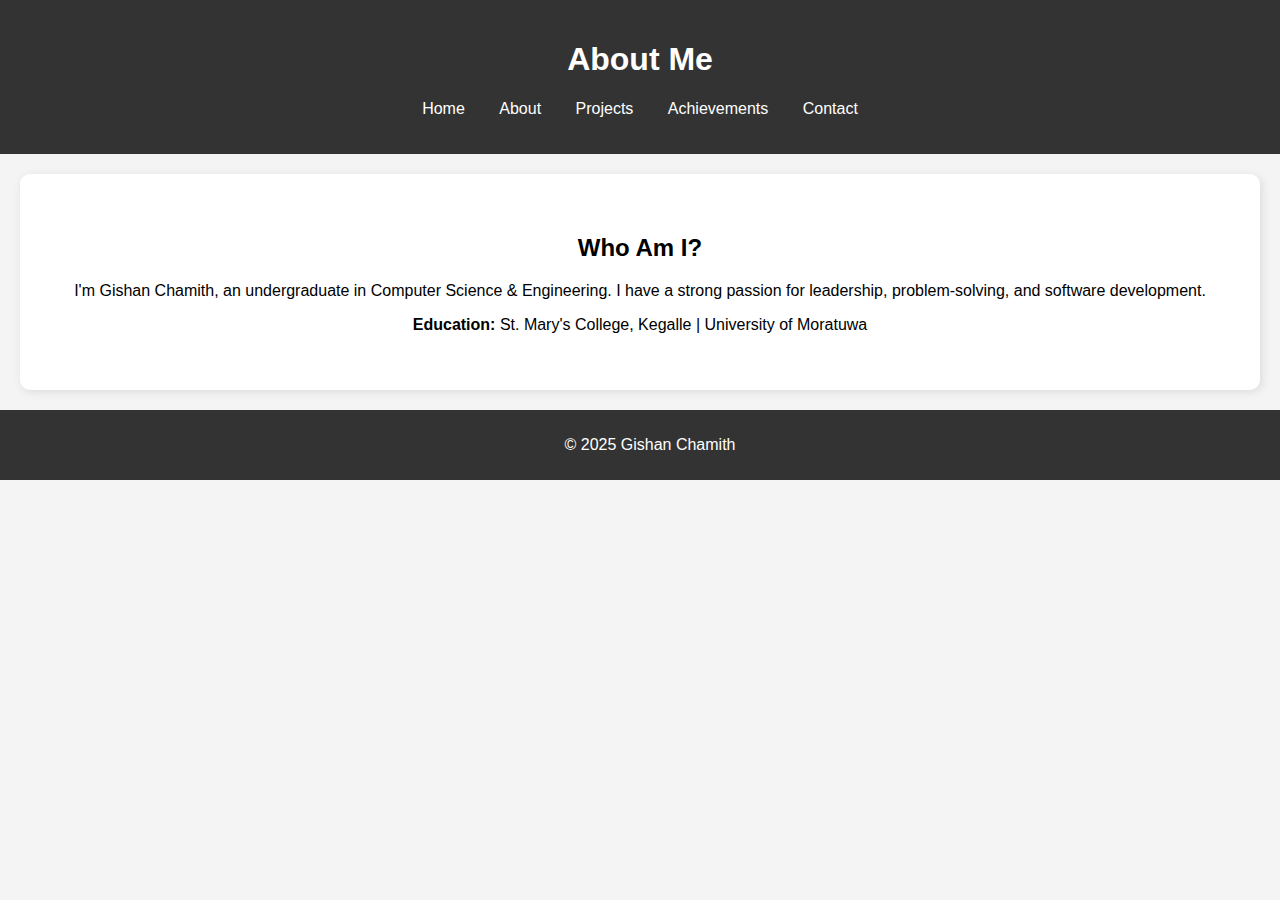
==== about.html @ 800e7233 "Add files via upload" ====
<!DOCTYPE html>
<html lang="en">
<head>
    <meta charset="UTF-8">
    <meta name="viewport" content="width=device-width, initial-scale=1.0">
    <title>About Me</title>
    <link rel="stylesheet" href="style.css">
</head>
<body>

    <header>
        <h1>About Me</h1>
        <nav>
            <ul>
                <li><a href="index.html">Home</a></li>
                <li><a href="about.html">About</a></li>
                <li><a href="projects.html">Projects</a></li>
                <li><a href="achievements.html">Achievements</a></li>
                <li><a href="contact.html">Contact</a></li>
            </ul>
        </nav>
    </header>

    <section>
        <h2>Who Am I?</h2>
        <p>I'm Gishan Chamith, an undergraduate in Computer Science & Engineering. 
           I have a strong passion for leadership, problem-solving, and software development.</p>
        <p><strong>Education:</strong> St. Mary's College, Kegalle | University of Moratuwa</p>
    </section>

    <footer>
        <p>© 2025 Gishan Chamith</p>
    </footer>

</body>
</html>
---- style.css ----
body {
    font-family: Arial, sans-serif;
    margin: 0;
    padding: 0;
    text-align: center;
    background-color: #f4f4f4;
}

header {
    background: #333;
    color: white;
    padding: 20px;
}

nav ul {
    list-style: none;
    padding: 0;
}

nav ul li {
    display: inline;
    margin: 0 15px;
}

nav ul li a {
    color: white;
    text-decoration: none;
}

section {
    padding: 40px;
    margin: 20px;
    background: white;
    border-radius: 10px;
    box-shadow: 2px 2px 10px rgba(0,0,0,0.1);
}

footer {
    background: #333;
    color: white;
    padding: 10px;
    position: relative;
    bottom: 0;
    width: 100%;
}
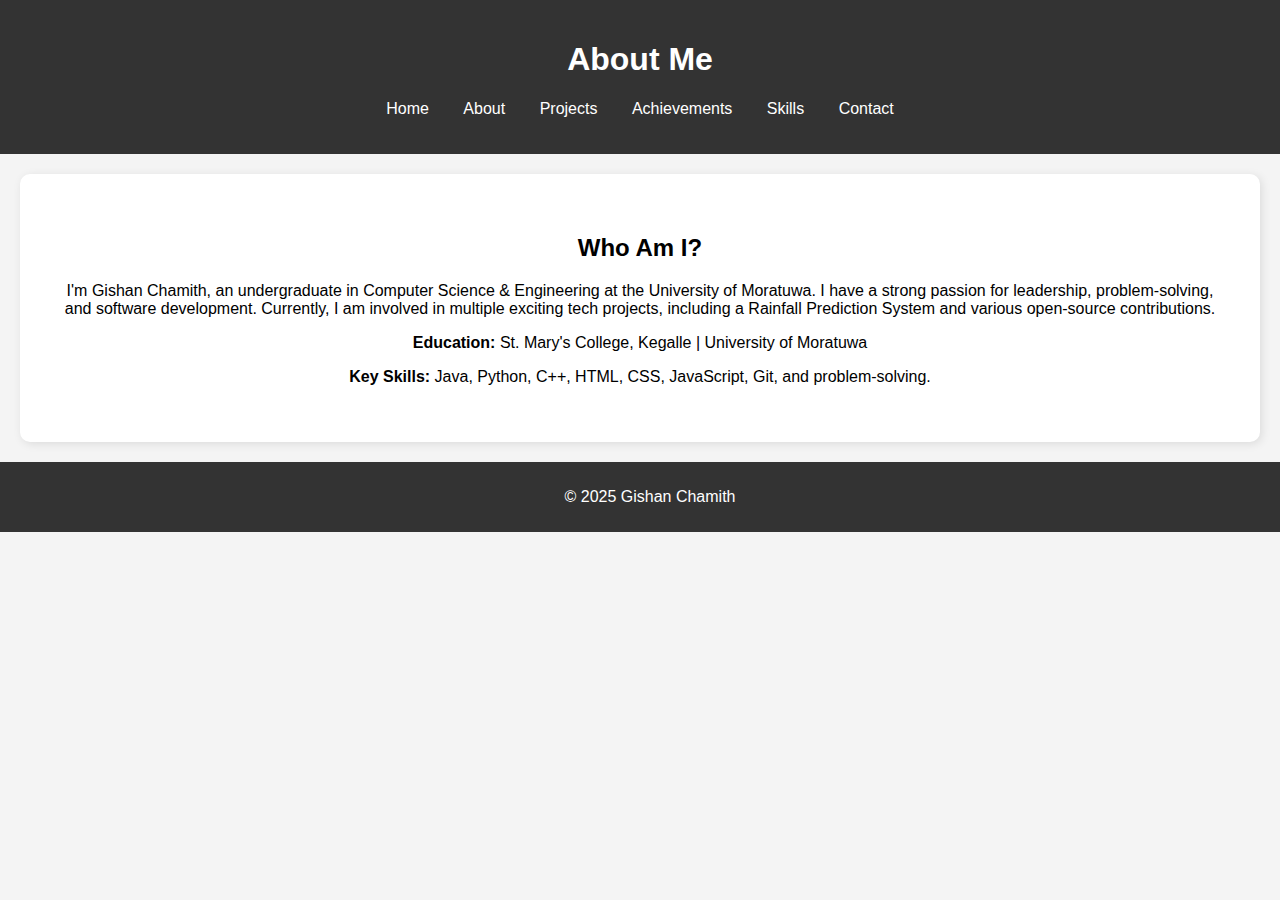
==== commit af419c0d: "Update about.html" ====
--- a/about.html
+++ b/about.html
@@ -16,6 +16,7 @@
                 <li><a href="about.html">About</a></li>
                 <li><a href="projects.html">Projects</a></li>
                 <li><a href="achievements.html">Achievements</a></li>
+                <li><a href="skills.html">Skills</a></li>
                 <li><a href="contact.html">Contact</a></li>
             </ul>
         </nav>
@@ -23,9 +24,9 @@
 
     <section>
         <h2>Who Am I?</h2>
-        <p>I'm Gishan Chamith, an undergraduate in Computer Science & Engineering. 
-           I have a strong passion for leadership, problem-solving, and software development.</p>
+        <p>I'm Gishan Chamith, an undergraduate in Computer Science & Engineering at the University of Moratuwa. I have a strong passion for leadership, problem-solving, and software development. Currently, I am involved in multiple exciting tech projects, including a Rainfall Prediction System and various open-source contributions.</p>
         <p><strong>Education:</strong> St. Mary's College, Kegalle | University of Moratuwa</p>
+        <p><strong>Key Skills:</strong> Java, Python, C++, HTML, CSS, JavaScript, Git, and problem-solving.</p>
     </section>
 
     <footer>
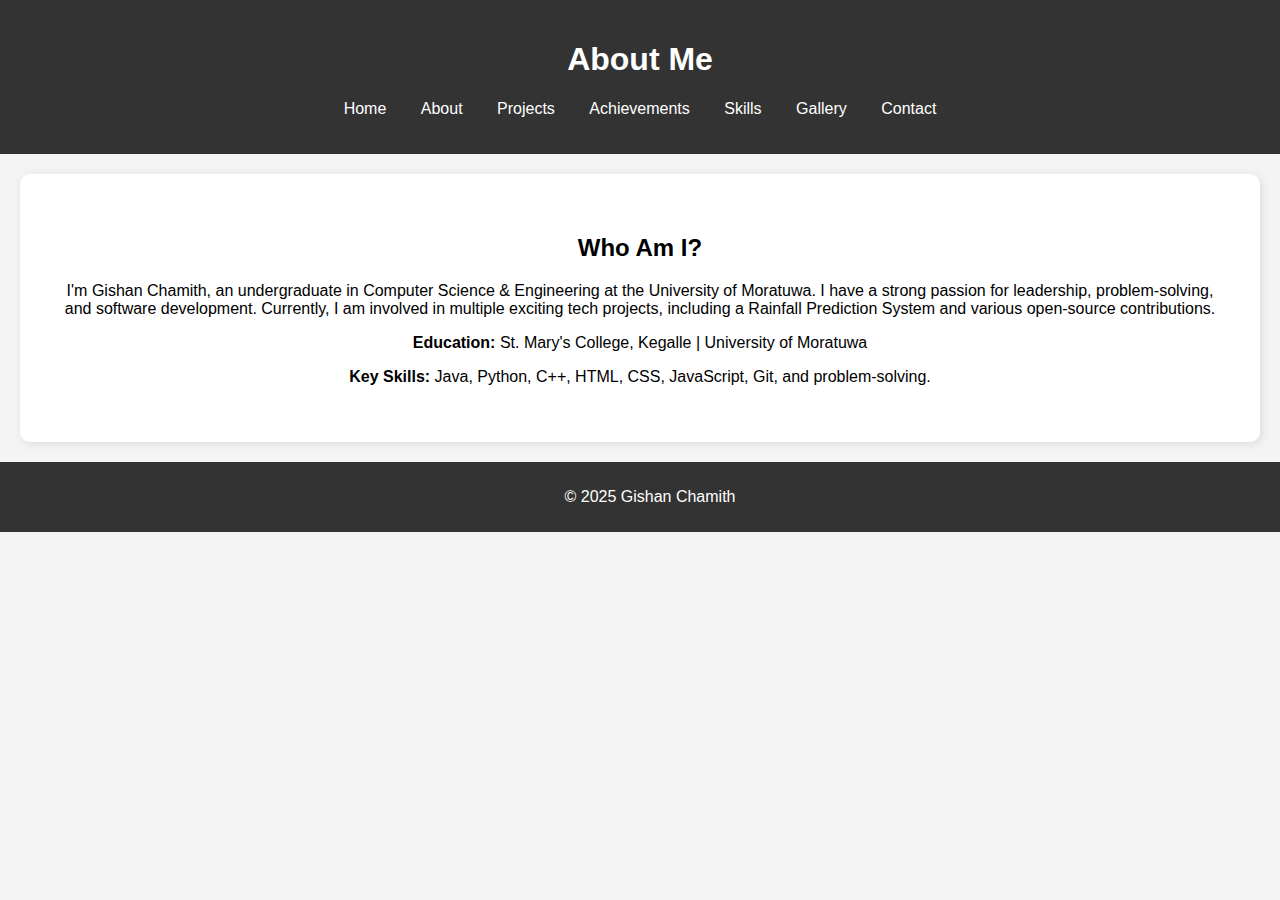
==== commit 6ad8d247: "update gallery" ====
--- a/about.html
+++ b/about.html
@@ -17,6 +17,7 @@
                 <li><a href="projects.html">Projects</a></li>
                 <li><a href="achievements.html">Achievements</a></li>
                 <li><a href="skills.html">Skills</a></li>
+                <li><a href="gallery.html">Gallery</a></li>
                 <li><a href="contact.html">Contact</a></li>
             </ul>
         </nav>
--- a/style.css
+++ b/style.css
@@ -43,3 +43,50 @@
     bottom: 0;
     width: 100%;
 }
+
+/* Gallery Styles */
+.gallery-container {
+    display: flex;
+    flex-direction: column;
+    align-items: center;
+    justify-content: center;
+}
+
+.slideshow {
+    position: relative;
+    max-width: 90%;
+    margin: auto;
+}
+
+.slideshow img {
+    width: 100%;
+    max-width: 600px;
+    height: auto;
+    border-radius: 10px;
+    box-shadow: 2px 2px 10px rgba(0,0,0,0.2);
+}
+
+.prev, .next {
+    position: absolute;
+    top: 50%;
+    transform: translateY(-50%);
+    background: rgba(0, 0, 0, 0.5);
+    color: white;
+    border: none;
+    padding: 10px;
+    cursor: pointer;
+    font-size: 20px;
+    border-radius: 5px;
+}
+
+.prev {
+    left: 0;
+}
+
+.next {
+    right: 0;
+}
+
+.prev:hover, .next:hover {
+    background: rgba(0, 0, 0, 0.8);
+}
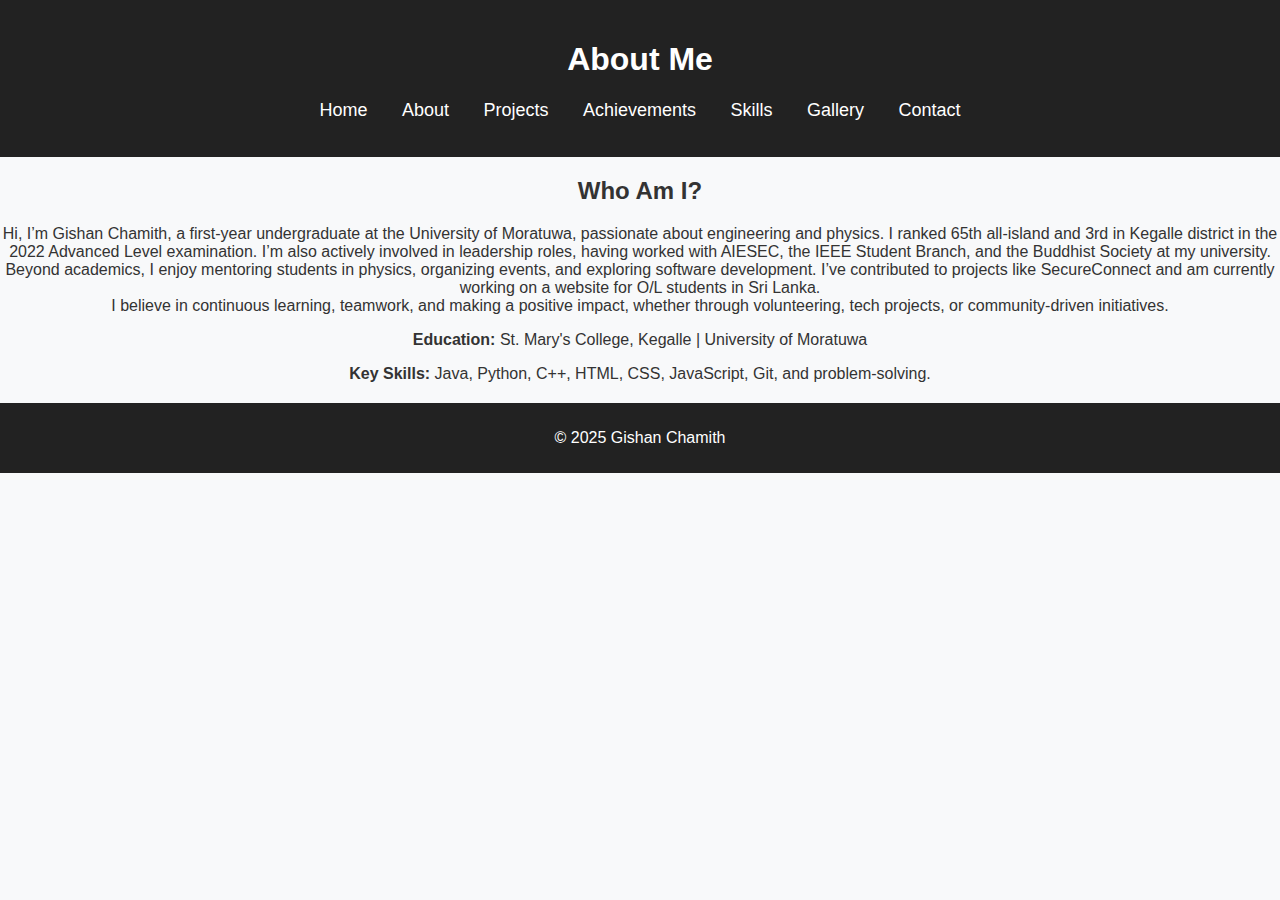
==== commit e78d865a: "my self" ====
--- a/about.html
+++ b/about.html
@@ -25,7 +25,13 @@
 
     <section>
         <h2>Who Am I?</h2>
-        <p>I'm Gishan Chamith, an undergraduate in Computer Science & Engineering at the University of Moratuwa. I have a strong passion for leadership, problem-solving, and software development. Currently, I am involved in multiple exciting tech projects, including a Rainfall Prediction System and various open-source contributions.</p>
+        <p>Hi, I’m Gishan Chamith, a first-year undergraduate at the University of Moratuwa, passionate about engineering and physics. I ranked 65th all-island and
+             3rd in Kegalle district in the 2022 Advanced Level examination.
+             I’m also actively involved in leadership roles, having worked with AIESEC, the IEEE Student Branch, and the Buddhist Society at my university.
+            Beyond academics, I enjoy mentoring students in physics, organizing events, and exploring software development. I’ve contributed to projects like SecureConnect 
+            and am currently working on a website for O/L students in Sri Lanka.
+            <br>
+            I believe in continuous learning, teamwork, and making a positive impact, whether through volunteering, tech projects, or community-driven initiatives.</p>
         <p><strong>Education:</strong> St. Mary's College, Kegalle | University of Moratuwa</p>
         <p><strong>Key Skills:</strong> Java, Python, C++, HTML, CSS, JavaScript, Git, and problem-solving.</p>
     </section>
--- a/style.css
+++ b/style.css
@@ -1,13 +1,16 @@
+/* General Styles */
 body {
-    font-family: Arial, sans-serif;
+    font-family: 'Poppins', Arial, sans-serif;
     margin: 0;
     padding: 0;
-    text-align: center;
-    background-color: #f4f4f4;
-}
-
+    background-color: #f8f9fa;
+    color: #333;
+    text-align: center;
+}
+
+/* Header */
 header {
-    background: #333;
+    background: #222;
     color: white;
     padding: 20px;
 }
@@ -15,6 +18,7 @@
 nav ul {
     list-style: none;
     padding: 0;
+    text-align: center;
 }
 
 nav ul li {
@@ -25,68 +29,197 @@
 nav ul li a {
     color: white;
     text-decoration: none;
-}
-
-section {
-    padding: 40px;
-    margin: 20px;
+    font-size: 18px;
+}
+
+nav ul li a:hover {
+    color: #ff9800;
+}
+
+/* Section Styling */
+#leadership-achievements {
+    max-width: 900px;
+    margin: 40px auto;
     background: white;
-    border-radius: 10px;
-    box-shadow: 2px 2px 10px rgba(0,0,0,0.1);
-}
-
-footer {
-    background: #333;
-    color: white;
-    padding: 10px;
-    position: relative;
-    bottom: 0;
-    width: 100%;
-}
-
-/* Gallery Styles */
+    padding: 30px;
+    border-radius: 10px;
+    box-shadow: 0px 4px 10px rgba(0, 0, 0, 0.1);
+}
+
+/* Headings */
+#leadership-achievements h2 {
+    font-size: 32px;
+    color: #222;
+    text-align: center;
+    border-bottom: 3px solid #ff9800;
+    padding-bottom: 10px;
+    margin-bottom: 20px;
+}
+
+#leadership-achievements h3 {
+    font-size: 24px;
+    color: #444;
+    margin-top: 30px;
+    display: inline-block;
+    border-left: 5px solid #ff9800;
+    padding-left: 10px;
+    text-align: center;
+}
+
+/* Lists */
+#leadership-achievements ul {
+    list-style-type: none;
+    padding: 0;
+    text-align: center;
+}
+
+/* List Items */
+#leadership-achievements li {
+    font-size: 18px;
+    margin: 20px auto;
+    padding: 15px;
+    background: #fff7e6;
+    border-left: 5px solid #ff9800;
+    border-radius: 8px;
+    box-shadow: 2px 2px 8px rgba(0, 0, 0, 0.1);
+    display: inline-block;
+    text-align: center;
+    width: 80%;
+}
+
+/* Strong Titles */
+#leadership-achievements li strong {
+    font-size: 20px;
+    color: #222;
+    display: block;
+}
+
+/* Paragraph */
+#leadership-achievements li p {
+    font-size: 16px;
+    color: #777;
+    margin-top: 5px;
+    text-align: center;
+}
+
+/* ====== Gallery Styles ====== */
 .gallery-container {
-    display: flex;
-    flex-direction: column;
-    align-items: center;
-    justify-content: center;
-}
-
+    max-width: 1000px;
+    margin: 40px auto;
+    background: white;
+    padding: 30px;
+    border-radius: 10px;
+    box-shadow: 0px 4px 10px rgba(0, 0, 0, 0.1);
+}
+
+.gallery-container h2 {
+    font-size: 32px;
+    color: #222;
+    border-bottom: 3px solid #ff9800;
+    padding-bottom: 10px;
+    margin-bottom: 20px;
+}
+
+/* Slideshow Styling */
 .slideshow {
     position: relative;
-    max-width: 90%;
+    width: 70%;
+    max-width: 900px;
     margin: auto;
+    overflow: hidden;
+    border-radius: 10px;
+    box-shadow: 2px 4px 10px rgba(0, 0, 0, 0.1);
 }
 
 .slideshow img {
     width: 100%;
-    max-width: 600px;
     height: auto;
     border-radius: 10px;
-    box-shadow: 2px 2px 10px rgba(0,0,0,0.2);
-}
-
-.prev, .next {
+}
+
+/* Navigation Buttons */
+.slideshow button {
     position: absolute;
     top: 50%;
     transform: translateY(-50%);
     background: rgba(0, 0, 0, 0.5);
     color: white;
     border: none;
+    padding: 10px 15px;
+    cursor: pointer;
+    font-size: 24px;
+    border-radius: 5px;
+}
+
+.prev {
+    left: 10px;
+}
+
+.next {
+    right: 10px;
+}
+
+.slideshow button:hover {
+    background: rgba(0, 0, 0, 0.8);
+}
+
+/* Contact Info Section */
+.contact-info {
+    background: #fff7e6;
+    padding: 20px;
+    border-radius: 10px;
+    box-shadow: 2px 4px 10px rgba(0, 0, 0, 0.1);
+    margin: 40px auto;
+    max-width: 600px;
+}
+
+.contact-info p {
+    font-size: 18px;
+    color: #333;
+    margin: 10px 0;
+}
+
+.contact-info a {
+    color: #ff9800;
+    text-decoration: none;
+    font-weight: bold;
+}
+
+.contact-info a:hover {
+    text-decoration: underline;
+}
+
+/* Footer */
+footer {
+    background: #222;
+    color: white;
     padding: 10px;
-    cursor: pointer;
-    font-size: 20px;
-    border-radius: 5px;
-}
-
-.prev {
-    left: 0;
-}
-
-.next {
-    right: 0;
-}
-
-.prev:hover, .next:hover {
-    background: rgba(0, 0, 0, 0.8);
-}
+    text-align: center;
+    margin-top: 20px;
+}
+
+/* Responsive Design */
+@media (max-width: 768px) {
+    #leadership-achievements, .gallery-container {
+        max-width: 95%;
+        padding: 20px;
+    }
+
+    #leadership-achievements li {
+        width: 95%;
+    }
+
+    .slideshow {
+        width: 90%;
+    }
+
+    .slideshow button {
+        padding: 8px 12px;
+        font-size: 18px;
+    }
+
+    .contact-info {
+        max-width: 90%;
+        padding: 15px;
+    }
+}
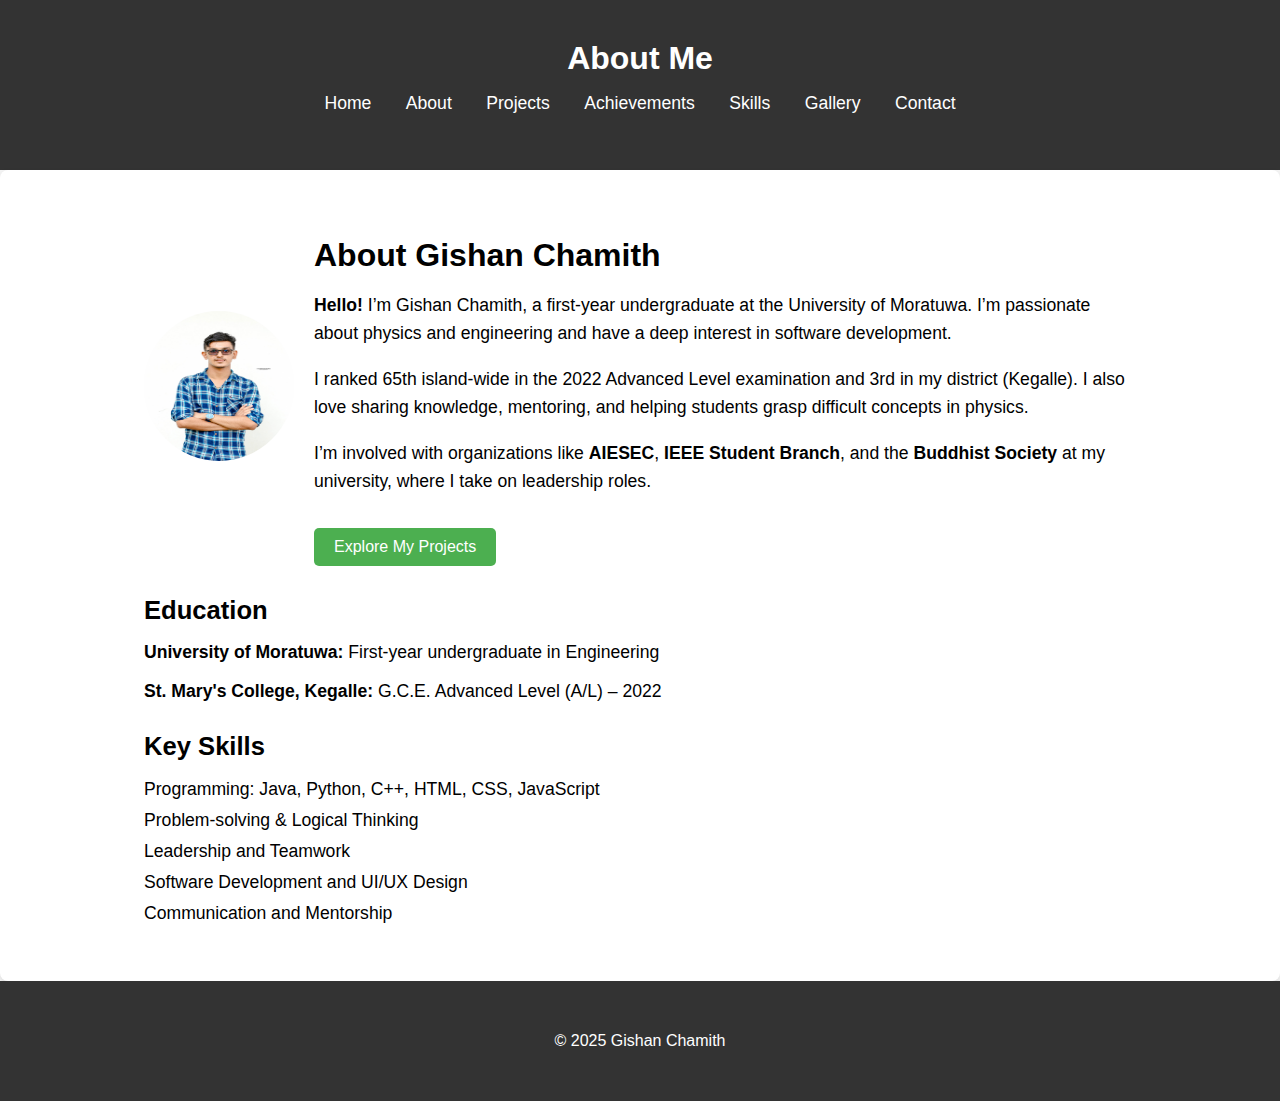
==== commit 18e83830: "update" ====
--- a/about.html
+++ b/about.html
@@ -4,40 +4,65 @@
     <meta charset="UTF-8">
     <meta name="viewport" content="width=device-width, initial-scale=1.0">
     <title>About Me</title>
-    <link rel="stylesheet" href="style.css">
+    <link rel="stylesheet" href="about.css">
 </head>
 <body>
 
     <header>
-        <h1>About Me</h1>
-        <nav>
-            <ul>
-                <li><a href="index.html">Home</a></li>
-                <li><a href="about.html">About</a></li>
-                <li><a href="projects.html">Projects</a></li>
-                <li><a href="achievements.html">Achievements</a></li>
-                <li><a href="skills.html">Skills</a></li>
-                <li><a href="gallery.html">Gallery</a></li>
-                <li><a href="contact.html">Contact</a></li>
-            </ul>
-        </nav>
+        <div class="container">
+            <h1>About Me</h1>
+            <nav>
+                <ul>
+                    <li><a href="index.html">Home</a></li>
+                    <li><a href="about.html">About</a></li>
+                    <li><a href="projects.html">Projects</a></li>
+                    <li><a href="achievements.html">Achievements</a></li>
+                    <li><a href="skills.html">Skills</a></li>
+                    <li><a href="gallery.html">Gallery</a></li>
+                    <li><a href="contact.html">Contact</a></li>
+                </ul>
+            </nav>
+        </div>
     </header>
 
-    <section>
-        <h2>Who Am I?</h2>
-        <p>Hi, I’m Gishan Chamith, a first-year undergraduate at the University of Moratuwa, passionate about engineering and physics. I ranked 65th all-island and
-             3rd in Kegalle district in the 2022 Advanced Level examination.
-             I’m also actively involved in leadership roles, having worked with AIESEC, the IEEE Student Branch, and the Buddhist Society at my university.
-            Beyond academics, I enjoy mentoring students in physics, organizing events, and exploring software development. I’ve contributed to projects like SecureConnect 
-            and am currently working on a website for O/L students in Sri Lanka.
-            <br>
-            I believe in continuous learning, teamwork, and making a positive impact, whether through volunteering, tech projects, or community-driven initiatives.</p>
-        <p><strong>Education:</strong> St. Mary's College, Kegalle | University of Moratuwa</p>
-        <p><strong>Key Skills:</strong> Java, Python, C++, HTML, CSS, JavaScript, Git, and problem-solving.</p>
+    <section class="about-section">
+        <div class="container">
+            <div class="profile-container">
+                <div class="profile-img">
+                    <img src="IMG_1595_1[1].jpeg" alt="Gishan Chamith" />
+                </div>
+                <div class="profile-info">
+                    <h2>About Gishan Chamith</h2>
+                    <p><strong>Hello!</strong> I’m Gishan Chamith, a first-year undergraduate at the University of Moratuwa. I’m passionate about physics and engineering and have a deep interest in software development.</p>
+                    <p>I ranked 65th island-wide in the 2022 Advanced Level examination and 3rd in my district (Kegalle). I also love sharing knowledge, mentoring, and helping students grasp difficult concepts in physics.</p>
+                    <p>I’m involved with organizations like <strong>AIESEC</strong>, <strong>IEEE Student Branch</strong>, and the <strong>Buddhist Society</strong> at my university, where I take on leadership roles.</p>
+                    <a href="projects.html">Explore My Projects</a>
+                </div>
+            </div>
+
+            <div class="education-container">
+                <h3>Education</h3>
+                <p><strong>University of Moratuwa:</strong> First-year undergraduate in Engineering</p>
+                <p><strong>St. Mary's College, Kegalle:</strong> G.C.E. Advanced Level (A/L) – 2022</p>
+            </div>
+
+            <div class="skills-container">
+                <h3>Key Skills</h3>
+                <ul>
+                    <li>Programming: Java, Python, C++, HTML, CSS, JavaScript</li>
+                    <li>Problem-solving & Logical Thinking</li>
+                    <li>Leadership and Teamwork</li>
+                    <li>Software Development and UI/UX Design</li>
+                    <li>Communication and Mentorship</li>
+                </ul>
+            </div>
+        </div>
     </section>
 
     <footer>
-        <p>© 2025 Gishan Chamith</p>
+        <div class="container">
+            <p>© 2025 Gishan Chamith</p>
+        </div>
     </footer>
 
 </body>
--- a/about.css
+++ b/about.css
@@ -0,0 +1,116 @@
+/* General Styles */
+body {
+    font-family: Arial, sans-serif;
+    margin: 0;
+    padding: 0;
+    background-color: #f4f4f4;
+}
+
+header {
+    background-color: #333;
+    color: white;
+    padding: 20px 0;
+    text-align: center;
+}
+
+header h1 {
+    margin: 0;
+    font-size: 2em;
+}
+
+nav ul {
+    list-style: none;
+    padding: 0;
+}
+
+nav ul li {
+    display: inline;
+    margin: 0 15px;
+}
+
+nav ul li a {
+    color: white;
+    text-decoration: none;
+    font-size: 1.1em;
+}
+
+.container {
+    width: 80%;
+    margin: 0 auto;
+    padding: 20px;
+}
+
+/* About Section */
+.about-section {
+    background-color: white;
+    padding: 20px;
+    border-radius: 8px;
+    box-shadow: 0 2px 5px rgba(0, 0, 0, 0.1);
+}
+
+.profile-container {
+    display: flex;
+    align-items: center;
+    margin-bottom: 20px;
+}
+
+.profile-img img {
+    border-radius: 50%;
+    width: 150px;
+    height: 150px;
+    margin-right: 20px;
+}
+
+.profile-info h2 {
+    font-size: 2em;
+    margin-bottom: 10px;
+}
+
+.profile-info p {
+    font-size: 1.1em;
+    line-height: 1.6;
+}
+
+.profile-info a {
+    display: inline-block;
+    background-color: #4CAF50;
+    color: white;
+    padding: 10px 20px;
+    text-decoration: none;
+    border-radius: 5px;
+    margin-top: 15px;
+}
+
+/* Education and Skills */
+.education-container, .skills-container {
+    margin-top: 30px;
+}
+
+.education-container h3, .skills-container h3 {
+    font-size: 1.6em;
+    margin-bottom: 10px;
+}
+
+.education-container p, .skills-container ul {
+    font-size: 1.1em;
+}
+
+.skills-container ul {
+    list-style: none;
+    padding: 0;
+}
+
+.skills-container ul li {
+    margin-bottom: 10px;
+}
+
+/* Footer */
+footer {
+    background-color: #333;
+    color: white;
+    text-align: center;
+    padding: 15px 0;
+    position: relative;
+    width: 100%;
+    bottom: 0;
+}
